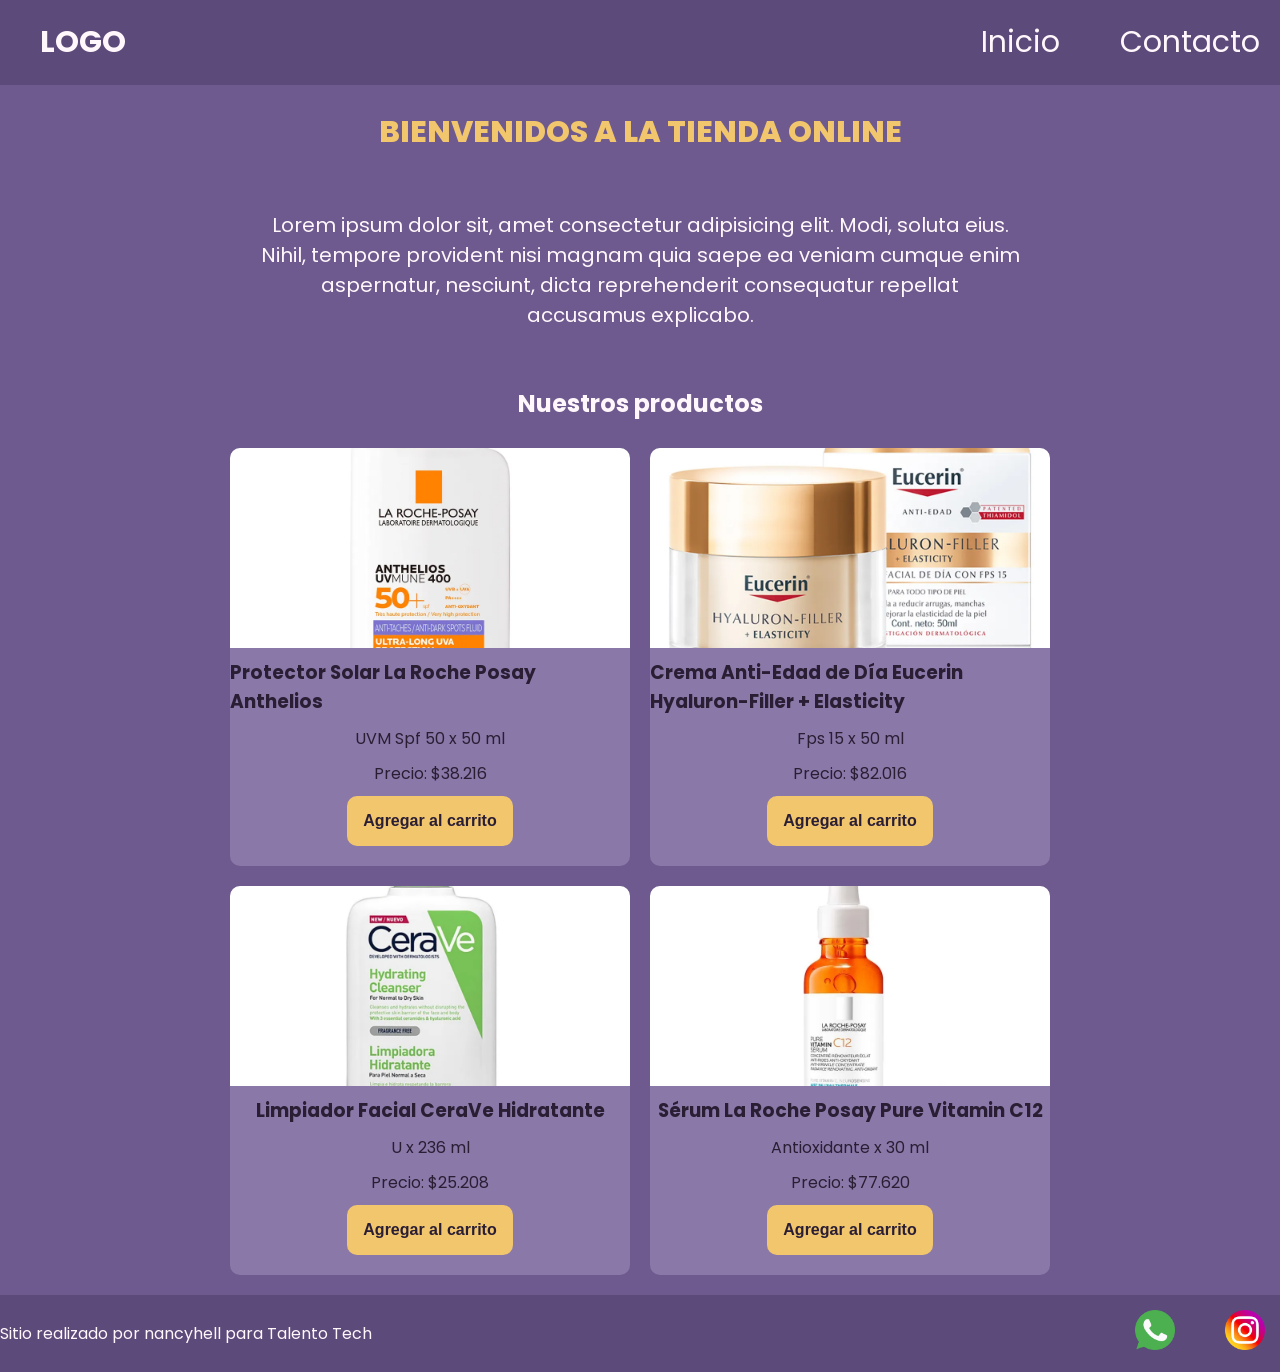
==== index.html @ 508fcf1c "Primer commit" ====
<!doctype html>
<html lang="en">
  <head>
    <meta charset="UTF-8" />
    <meta name="viewport" content="width=device-width, initial-scale=1.0" />
    <link
      href="https://fonts.googleapis.com/css2?family=Poppins:ital,wght@0,100;0,400;0,600;0,700;0,800;1,100;1,400;1,600;1,700&display=swap"
      rel="stylesheet"
    />
    <link rel="stylesheet" href="./css/styles.css" />
    <title>Farmacia</title>
  </head>
  <body>
    <header>
      <div class="div-logo"><a class="logo" href="./index.html">LOGO</a></div>

      <nav class="header-nav">
        <ul>
          <li>
            <a href="./index.html">Inicio</a>
          </li>
          <li>
            <a href="./pages/contacto.html">Contacto</a>
          </li>
        </ul>
      </nav>
    </header>
    <main>
      <h1 class="titulo-home text-secondary">BIENVENIDOS A LA TIENDA ONLINE</h1>
      <p class="parrafo">
        Lorem ipsum dolor sit, amet consectetur adipisicing elit. Modi, soluta
        eius. Nihil, tempore provident nisi magnam quia saepe ea veniam cumque
        enim aspernatur, nesciunt, dicta reprehenderit consequatur repellat
        accusamus explicabo.
      </p>

      <section>
        <h2 class="titulo-productos">Nuestros productos</h2>
        <div class="contenedor-tarjetas">
          <article class="card text-dark">
            <img src="./img/protector-anthelios.jpg" alt="imagen de protector solar" />
            <h3>Protector Solar La Roche Posay Anthelios</h3>
            <p>UVM Spf 50 x 50 ml</p>
            <p>Precio: $38.216</p>
            <button class="btn bg-secondary text-dark">
              Agregar al carrito
            </button>
          </article>

          <article class="card text-dark">
            <img src="./img/hialu.jpg" alt="imagen de crema antiedad" />
            <h3>Crema Anti-Edad de Día Eucerin Hyaluron-Filler + Elasticity</h3>
            <p>Fps 15 x 50 ml</p>
            <p>Precio: $82.016</p>
            <button class="btn bg-secondary text-dark">
              Agregar al carrito
            </button>
          </article>

          <article class="card text-dark">
            <img src="./img/cerave.jpg" alt="imagen de limpiador facial" />
            <h3>Limpiador Facial CeraVe Hidratante</h3>
            <p>U x 236 ml</p>
            <p>Precio: $25.208</p>
            <button class="btn bg-secondary text-dark">
              Agregar al carrito
            </button>
          </article>

          <article class="card text-dark">
            <img src="./img/serum.jpg" alt="imagen de serum" />
            <h3>Sérum La Roche Posay Pure Vitamin C12</h3>
            <p>Antioxidante x 30 ml</p>
            <p>Precio: $77.620</p>
            <button class="btn bg-secondary text-dark">
              Agregar al carrito
            </button>
          </article>
        </div>
      </section>
    </main>
    <footer>
      <p>Sitio realizado por nancyhell para Talento Tech</p>
      <nav>
        <ul class="footer-list">
          <li><img src="./img/whatsapp.png" alt="logo de whatsapp" /></li>
          <li><img src="./img/social.png" alt="logo de whatsapp" /></li>
        </ul>
      </nav>
    </footer>
  </body>
</html>
---- css/styles.css ----
* {
  margin: 0;
  padding: 0;
  box-sizing: border-box;
}

html {
  font-size: 62.5%;
}

body {
  font-family: "Poppins", sans-serif;
  font-size: 1.6rem;
  background: #6e5a8e;
  color: #fff7fb;

  /* Lo nuevo */
  display: flex;
  flex-direction: column;
  height: 100vh;
}

main {
  width: 80%;
  margin: auto;
  padding-bottom: 2rem;

  /* Propiedad "flex" agrupa las 3 cosas: grow, shrink y basis */
  /* equivale a: flex: 1 1 0
  Puede crecer, puede achicarse, arranca sin tamaño base (0) */
  flex: 1;

  display: flex;
  flex-direction: column;
  align-items: center;
}

h1 {
  font-size: 3rem;
  font-weight: 800;
  line-height: 1.15;
  margin: 3rem 0;
}

h2 {
  color: #fff7fb;
  font-size: 2.4rem;
  font-weight: 700;
  line-height: 1.2;
  text-align: center;
  margin: 3rem 0;
}

.btn {
  border: none;
  font-size: 1.6rem;
  font-weight: bold;
  padding: 1.6rem;
  border-radius: 1rem;
}

header,
footer {
  background: #5c4a7a;
  color: #fff7fb;
  width: 100%;

  display: flex;
  justify-content: space-between;
  align-items: center;
}

.div-logo {
  margin-left: 2rem;
  font-weight: bold;
}

.logo,
.header-nav ul li a {
  text-decoration: none;
  font-size: 3rem;
  color: inherit;
  display: inline-block;
  padding: 2rem;
}

.header-nav ul,
footer .footer-list {
  list-style: none;

  /* Hago que los li se acomoden en fila con una distancia entre ellos de 2rem */
  display: flex;
  gap: 2rem;
}

.footer-list li {
  padding: 1rem;
}

.footer-list img {
  width: 5rem;
  padding: 0.5rem;
}

/* -------------------------------------------------------------------------- */
/*                                   COLORES                                  */
/* -------------------------------------------------------------------------- */
.bg-primary {
  background-color: #6e5a8e;
}

.bg-secondary {
  background-color: #f2c66d;
}

.text-light {
  color: #ffffff;
}

.text-dark {
  color: #2a1e35;
}

.text-secondary {
  color: #f2c66d;
}

/* -------------------------------------------------------------------------- */
/*                                    HOME                                    */
/* -------------------------------------------------------------------------- */

.parrafo {
  width: 80%;
  text-align: center;
  font-size: 2rem;
  padding: 3rem;
}

.contenedor-tarjetas {
  margin-top: 2rem;
  display: flex;
  justify-content: center;
  flex-wrap: wrap;
  gap: 2rem;
}

.card {
  background-color: #8a79a8;
  color: #2a1e35;
  width: 40rem;

  border-radius: 1rem;
  overflow: hidden;

  /* Nuevo: */
  display: flex;
  flex-direction: column;
  align-items: center;
  gap: 1rem;

  padding-bottom: 2rem;
}

.card img {
  width: 100%;
  height: 20rem;
  object-fit: cover;
}

/* -------------------------------------------------------------------------- */
/*                                  CONTACTO                                  */
/* -------------------------------------------------------------------------- */
.titulo-contacto {
  margin: 2rem 0;
}

.form-contacto {
  background-color: #8a79a8;
  color: #2a1e35;
  width: 100%;
  max-width: 50rem;
  font-size: 2rem;
  padding: 3rem;
  border-radius: 1rem;

  box-shadow: 0 10px 30px rgba(0, 0, 0, 0.15); /* sutil */
}

/* -------------------------------------------------------------------------- */
/*                                MEDIA QUERIES                               */
/* -------------------------------------------------------------------------- */
@media (max-width: 600px) {
  header,
  footer {
    flex-direction: column;
  }
}
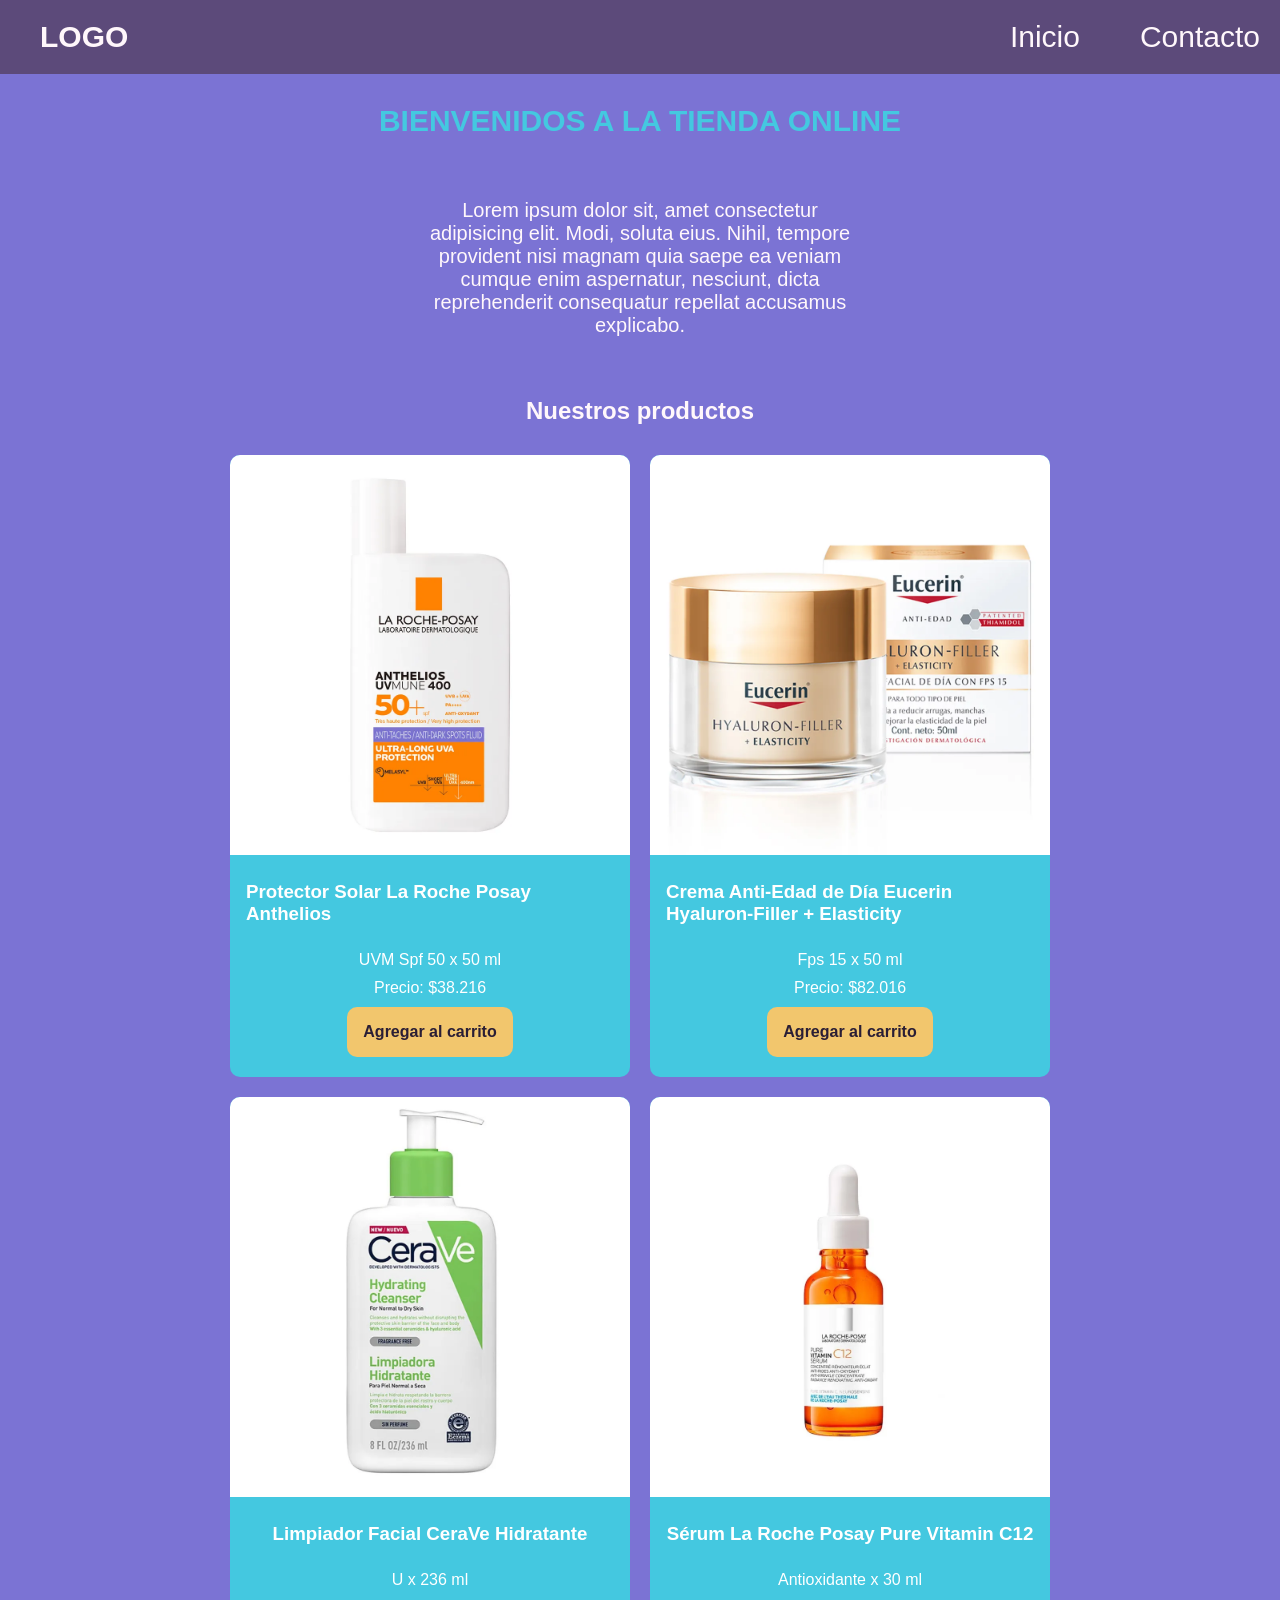
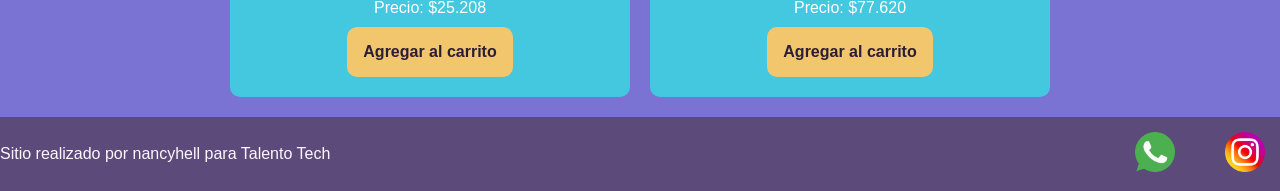
==== commit 10c77e5d: "algunos cambios en css y adecuacion de contacto.html" ====
--- a/index.html
+++ b/index.html
@@ -8,7 +8,7 @@
       rel="stylesheet"
     />
     <link rel="stylesheet" href="./css/styles.css" />
-    <title>Farmacia</title>
+    <title>Farmacia & Perfumeria</title>
   </head>
   <body>
     <header>
--- a/css/styles.css
+++ b/css/styles.css
@@ -9,9 +9,9 @@
 }
 
 body {
-  font-family: "Poppins", sans-serif;
+  font-family: "Montserrat", sans-serif;
   font-size: 1.6rem;
-  background: #6e5a8e;
+  background: #7b73d4;
   color: #fff7fb;
 
   /* Lo nuevo */
@@ -122,7 +122,7 @@
 }
 
 .text-secondary {
-  color: #f2c66d;
+  color: #44c8e0;
 }
 
 /* -------------------------------------------------------------------------- */
@@ -130,7 +130,7 @@
 /* -------------------------------------------------------------------------- */
 
 .parrafo {
-  width: 80%;
+  width: 50%;
   text-align: center;
   font-size: 2rem;
   padding: 3rem;
@@ -145,8 +145,8 @@
 }
 
 .card {
-  background-color: #8a79a8;
-  color: #2a1e35;
+  background-color: #44c8e0;
+  color: #ffffff;
   width: 40rem;
 
   border-radius: 1rem;
@@ -161,9 +161,13 @@
   padding-bottom: 2rem;
 }
 
+.card h3 {
+  padding: 1.6rem;
+}
+
 .card img {
   width: 100%;
-  height: 20rem;
+  height: 40rem;
   object-fit: cover;
 }
 
@@ -175,7 +179,7 @@
 }
 
 .form-contacto {
-  background-color: #8a79a8;
+  background-color: #44c8e0;
   color: #2a1e35;
   width: 100%;
   max-width: 50rem;
@@ -184,6 +188,23 @@
   border-radius: 1rem;
 
   box-shadow: 0 10px 30px rgba(0, 0, 0, 0.15); /* sutil */
+}
+
+.form-contacto input {
+    margin-top: 1rem;
+    margin-bottom: 2rem;
+    width: 100%;
+    font-size: 2rem;
+    padding: 1rem;
+}
+
+.form-contacto textarea
+{
+  margin-top: 1rem;
+  margin-bottom: 2rem;
+  width: 100%;
+  font-size: 2rem;
+  padding: 1rem;
 }
 
 /* -------------------------------------------------------------------------- */
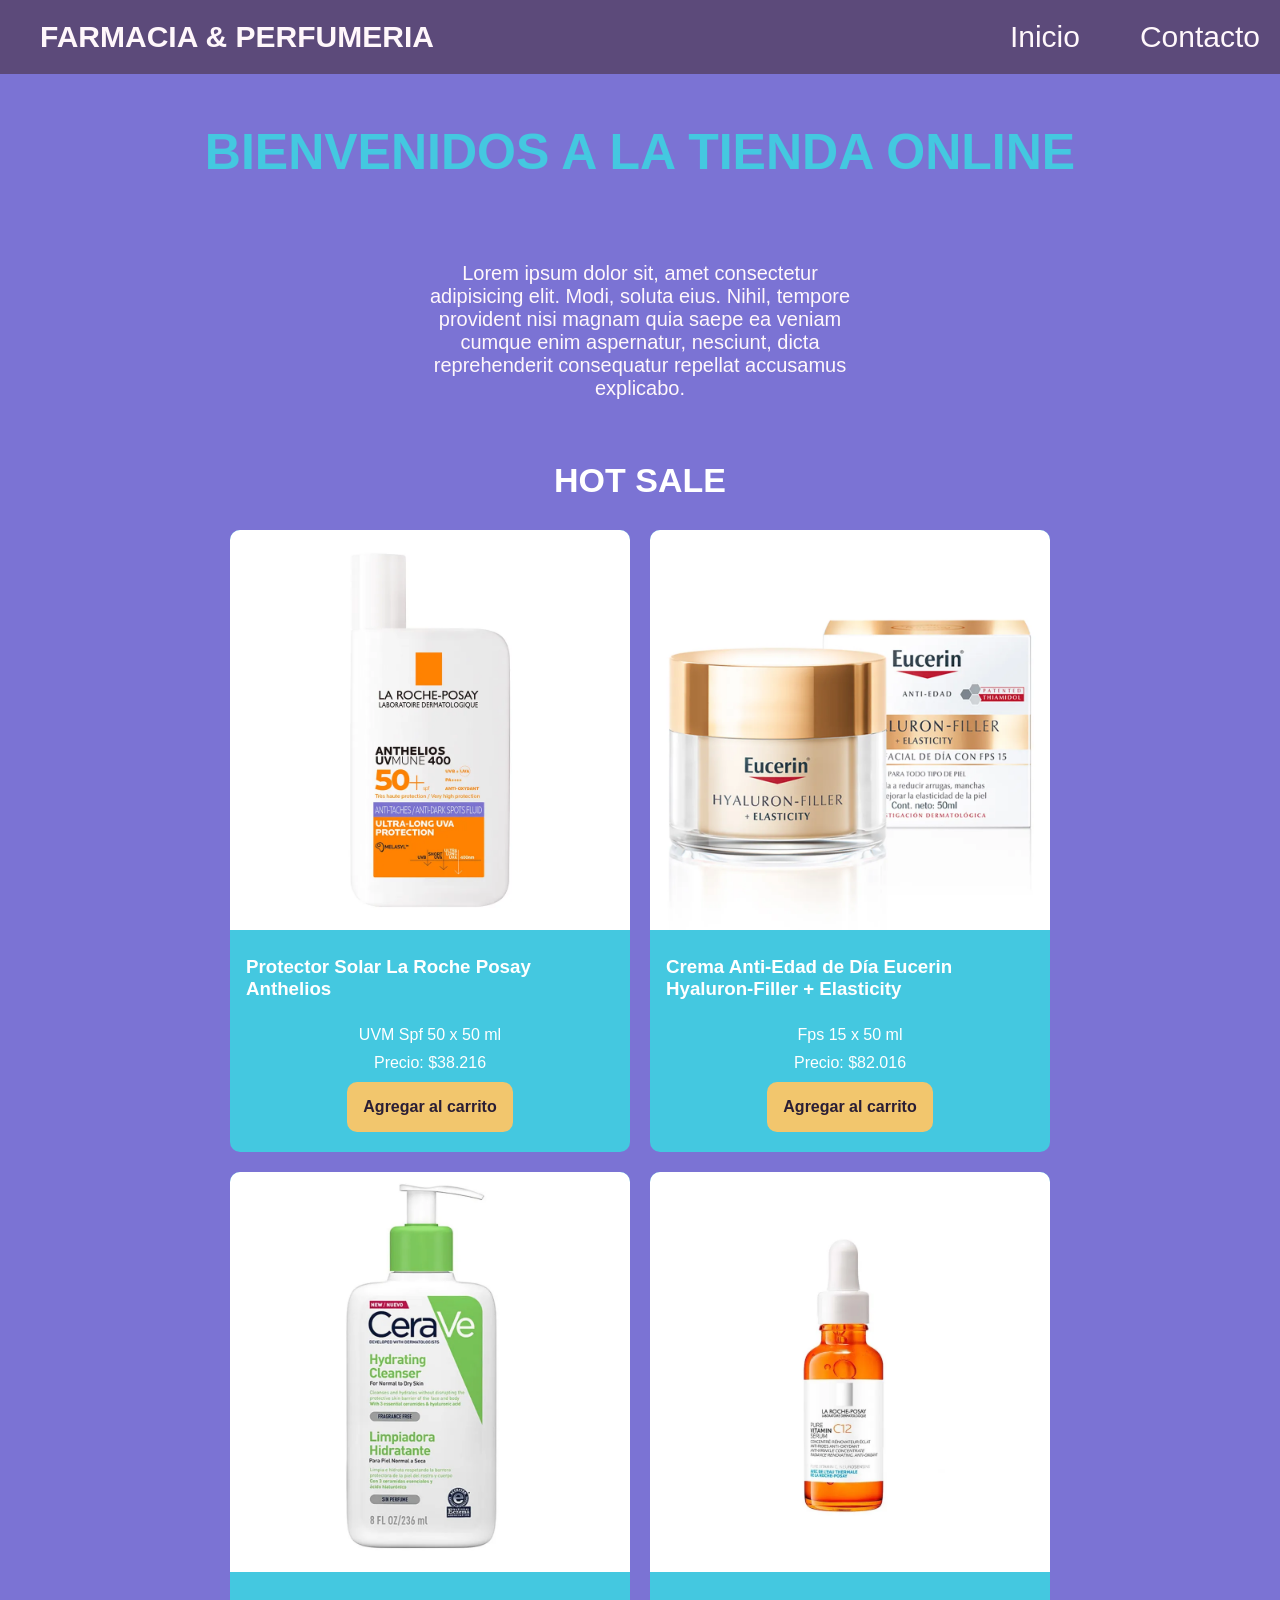
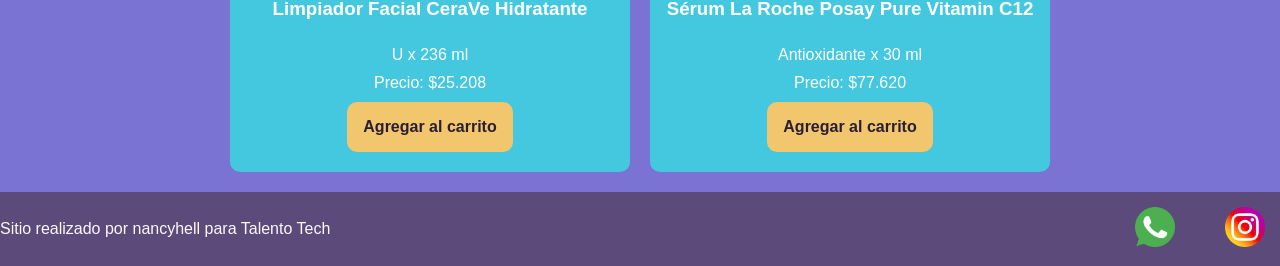
==== commit 1ac0bd2b: "Cambios" ====
--- a/index.html
+++ b/index.html
@@ -12,7 +12,7 @@
   </head>
   <body>
     <header>
-      <div class="div-logo"><a class="logo" href="./index.html">LOGO</a></div>
+      <div class="div-logo"><a class="logo" href="./index.html">FARMACIA & PERFUMERIA</a></div>
 
       <nav class="header-nav">
         <ul>
@@ -35,7 +35,7 @@
       </p>
 
       <section>
-        <h2 class="titulo-productos">Nuestros productos</h2>
+        <h2 class="titulo-productos">HOT SALE</h2>
         <div class="contenedor-tarjetas">
           <article class="card text-dark">
             <img src="./img/protector-anthelios.jpg" alt="imagen de protector solar" />
--- a/css/styles.css
+++ b/css/styles.css
@@ -36,15 +36,15 @@
 }
 
 h1 {
-  font-size: 3rem;
+  font-size: 5rem;
   font-weight: 800;
   line-height: 1.15;
-  margin: 3rem 0;
+  margin: 5rem 0;
 }
 
 h2 {
-  color: #fff7fb;
-  font-size: 2.4rem;
+  color: #ffffff;
+  font-size: 3.4rem;
   font-weight: 700;
   line-height: 1.2;
   text-align: center;
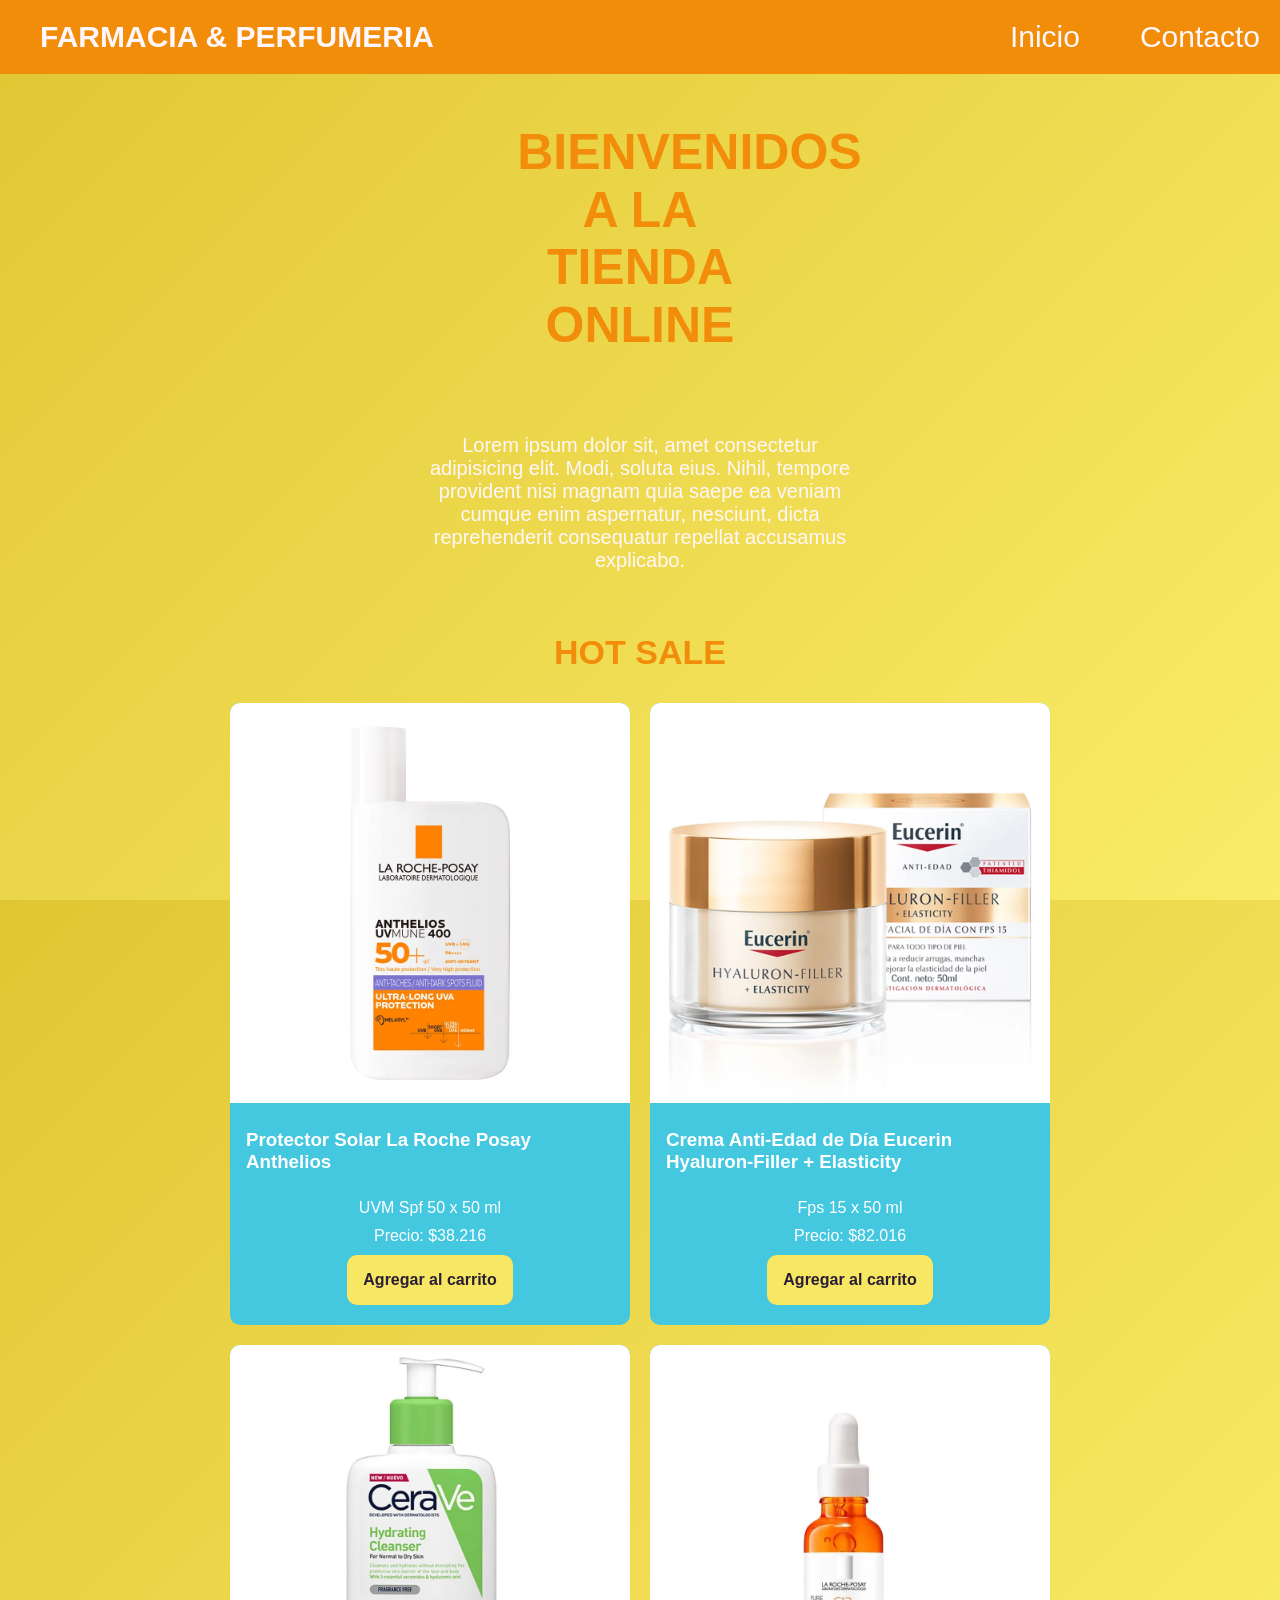
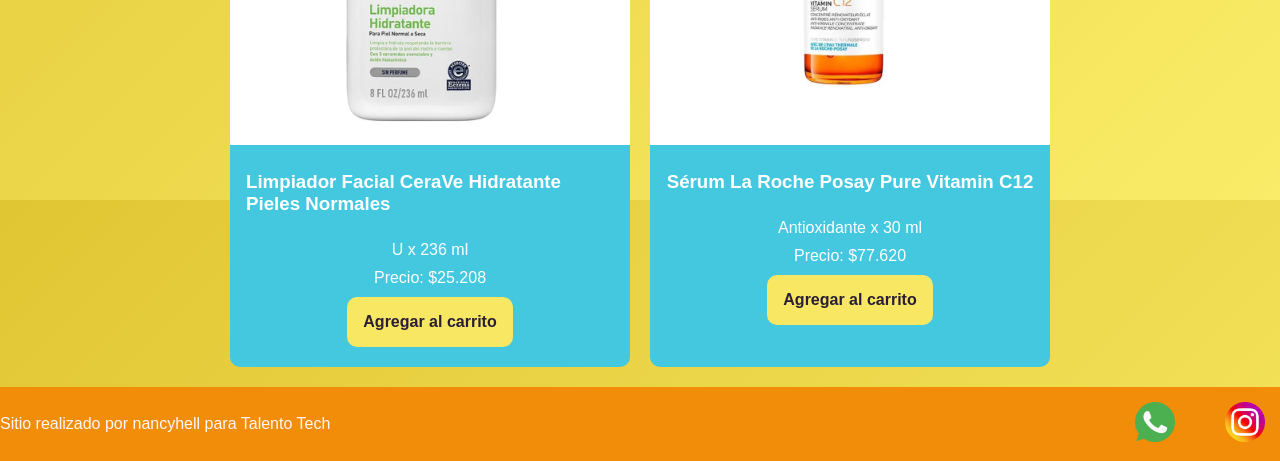
==== commit bf030123: "Cambios en html y colores css" ====
--- a/index.html
+++ b/index.html
@@ -59,7 +59,7 @@
 
           <article class="card text-dark">
             <img src="./img/cerave.jpg" alt="imagen de limpiador facial" />
-            <h3>Limpiador Facial CeraVe Hidratante</h3>
+            <h3>Limpiador Facial CeraVe Hidratante Pieles Normales</h3>
             <p>U x 236 ml</p>
             <p>Precio: $25.208</p>
             <button class="btn bg-secondary text-dark">
--- a/css/styles.css
+++ b/css/styles.css
@@ -11,7 +11,7 @@
 body {
   font-family: "Montserrat", sans-serif;
   font-size: 1.6rem;
-  background: #7b73d4;
+  background: linear-gradient(135deg, #e1c633, #faec68);
   color: #fff7fb;
 
   /* Lo nuevo */
@@ -40,10 +40,12 @@
   font-weight: 800;
   line-height: 1.15;
   margin: 5rem 0;
+  width: 24%;
+  text-align: center;
 }
 
 h2 {
-  color: #ffffff;
+  color: #F28D0C;
   font-size: 3.4rem;
   font-weight: 700;
   line-height: 1.2;
@@ -61,7 +63,7 @@
 
 header,
 footer {
-  background: #5c4a7a;
+  background: #f28d0a;
   color: #fff7fb;
   width: 100%;
 
@@ -106,11 +108,11 @@
 /*                                   COLORES                                  */
 /* -------------------------------------------------------------------------- */
 .bg-primary {
-  background-color: #6e5a8e;
+  background: linear-gradient(135deg, #e1c633, #faec68);
 }
 
 .bg-secondary {
-  background-color: #f2c66d;
+  background-color: #F7E763;
 }
 
 .text-light {
@@ -122,7 +124,7 @@
 }
 
 .text-secondary {
-  color: #44c8e0;
+  color: #F28D0C;
 }
 
 /* -------------------------------------------------------------------------- */
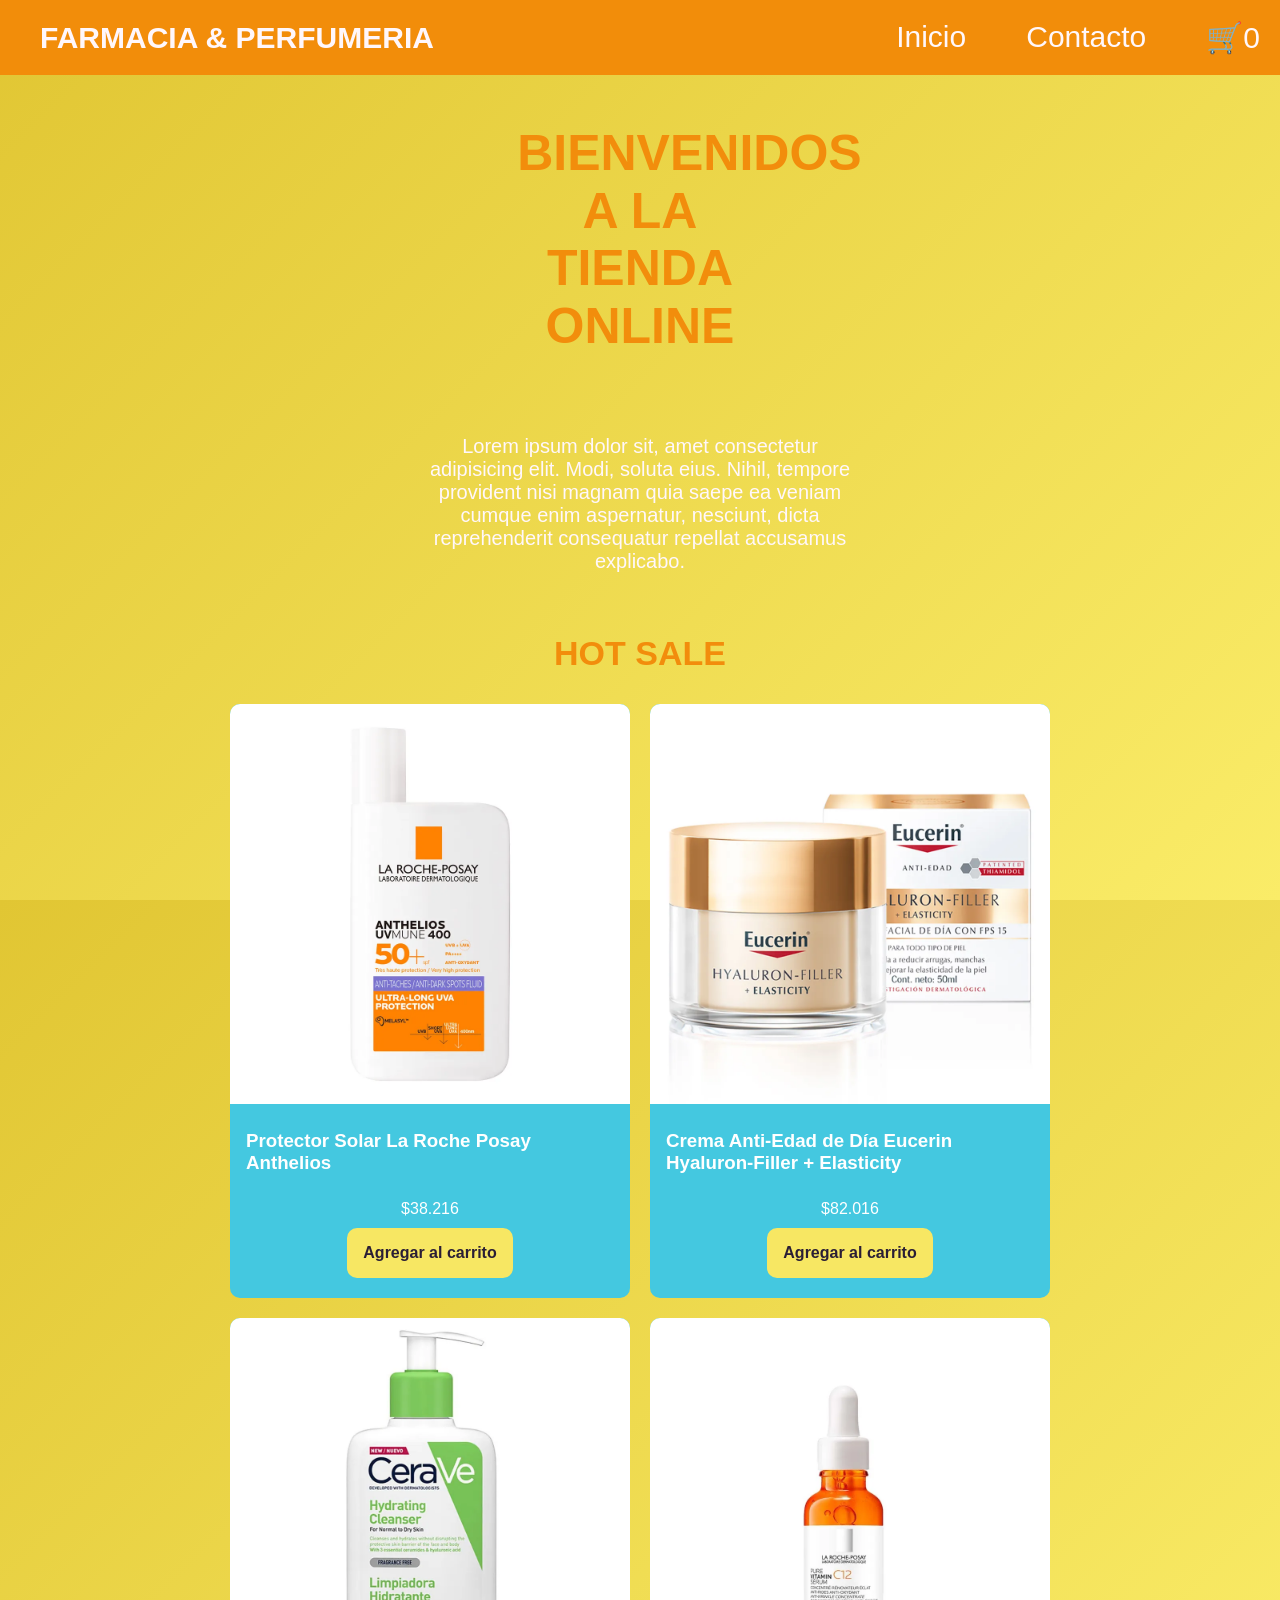
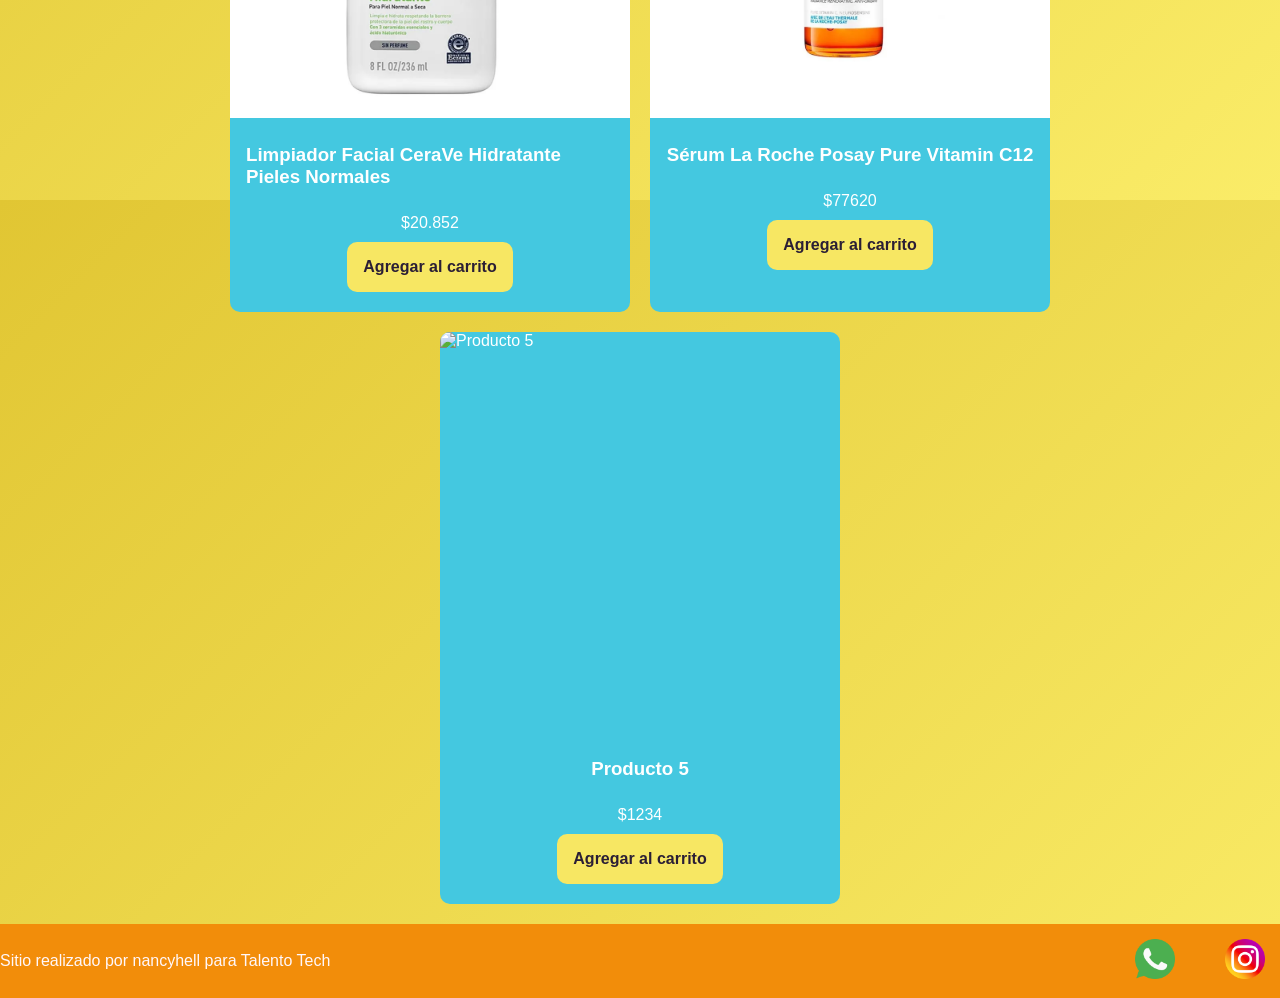
==== commit dfbe4a29: "Agregué js carrito e index" ====
--- a/index.html
+++ b/index.html
@@ -22,6 +22,12 @@
           <li>
             <a href="./pages/contacto.html">Contacto</a>
           </li>
+          <!--👉 Agregar un link al carrito, con un ID para el contador -->
+          <li>
+            <a href="./pages/carrito.html" class="carrito-icono"
+              >🛒<span id="contador-carrito">0</span></a
+            >
+          </li>
         </ul>
       </nav>
     </header>
@@ -36,46 +42,9 @@
 
       <section>
         <h2 class="titulo-productos">HOT SALE</h2>
-        <div class="contenedor-tarjetas">
-          <article class="card text-dark">
-            <img src="./img/protector-anthelios.jpg" alt="imagen de protector solar" />
-            <h3>Protector Solar La Roche Posay Anthelios</h3>
-            <p>UVM Spf 50 x 50 ml</p>
-            <p>Precio: $38.216</p>
-            <button class="btn bg-secondary text-dark">
-              Agregar al carrito
-            </button>
-          </article>
-
-          <article class="card text-dark">
-            <img src="./img/hialu.jpg" alt="imagen de crema antiedad" />
-            <h3>Crema Anti-Edad de Día Eucerin Hyaluron-Filler + Elasticity</h3>
-            <p>Fps 15 x 50 ml</p>
-            <p>Precio: $82.016</p>
-            <button class="btn bg-secondary text-dark">
-              Agregar al carrito
-            </button>
-          </article>
-
-          <article class="card text-dark">
-            <img src="./img/cerave.jpg" alt="imagen de limpiador facial" />
-            <h3>Limpiador Facial CeraVe Hidratante Pieles Normales</h3>
-            <p>U x 236 ml</p>
-            <p>Precio: $25.208</p>
-            <button class="btn bg-secondary text-dark">
-              Agregar al carrito
-            </button>
-          </article>
-
-          <article class="card text-dark">
-            <img src="./img/serum.jpg" alt="imagen de serum" />
-            <h3>Sérum La Roche Posay Pure Vitamin C12</h3>
-            <p>Antioxidante x 30 ml</p>
-            <p>Precio: $77.620</p>
-            <button class="btn bg-secondary text-dark">
-              Agregar al carrito
-            </button>
-          </article>
+        <!--👉 Agregar un ID al div, ahora lo necesitamos -->
+        <div id="contenedor-tarjetas" class="contenedor-tarjetas">
+          <!-- Tarjetas -->
         </div>
       </section>
     </main>
@@ -88,5 +57,7 @@
         </ul>
       </nav>
     </footer>
+    <!--👉 Agregar type module y enlace al index.js -->
+    <script src="./js/index.js" type="module"></script>    
   </body>
 </html>
--- a/css/styles.css
+++ b/css/styles.css
@@ -210,6 +210,18 @@
 }
 
 /* -------------------------------------------------------------------------- */
+/*                              👉Nuevo: Carrito                              */
+/* -------------------------------------------------------------------------- */
+.mensaje-carrito-vacio {
+  font-size: 2.5rem;
+  text-align: center;
+  margin-top: 2rem;
+}
+.acciones-carrito {
+  margin-top: 2rem;
+}
+
+/* -------------------------------------------------------------------------- */
 /*                                MEDIA QUERIES                               */
 /* -------------------------------------------------------------------------- */
 @media (max-width: 600px) {
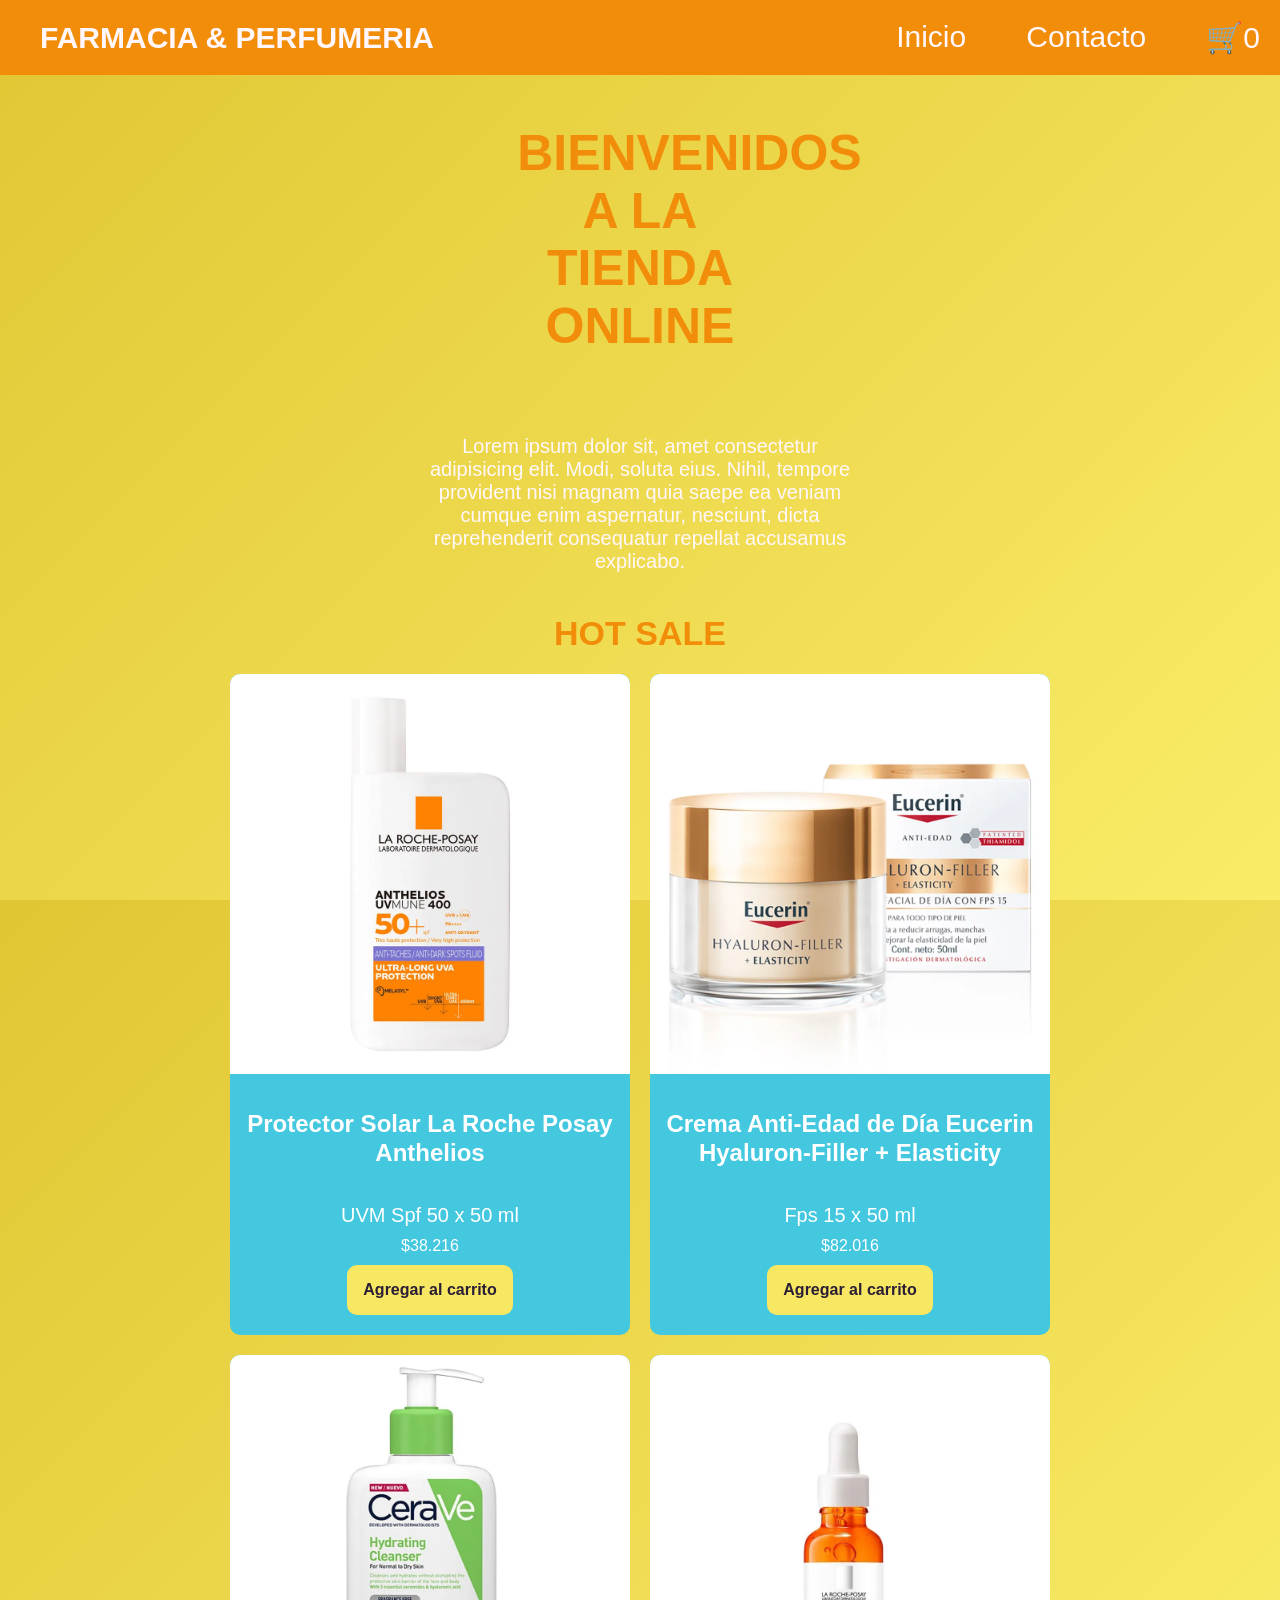
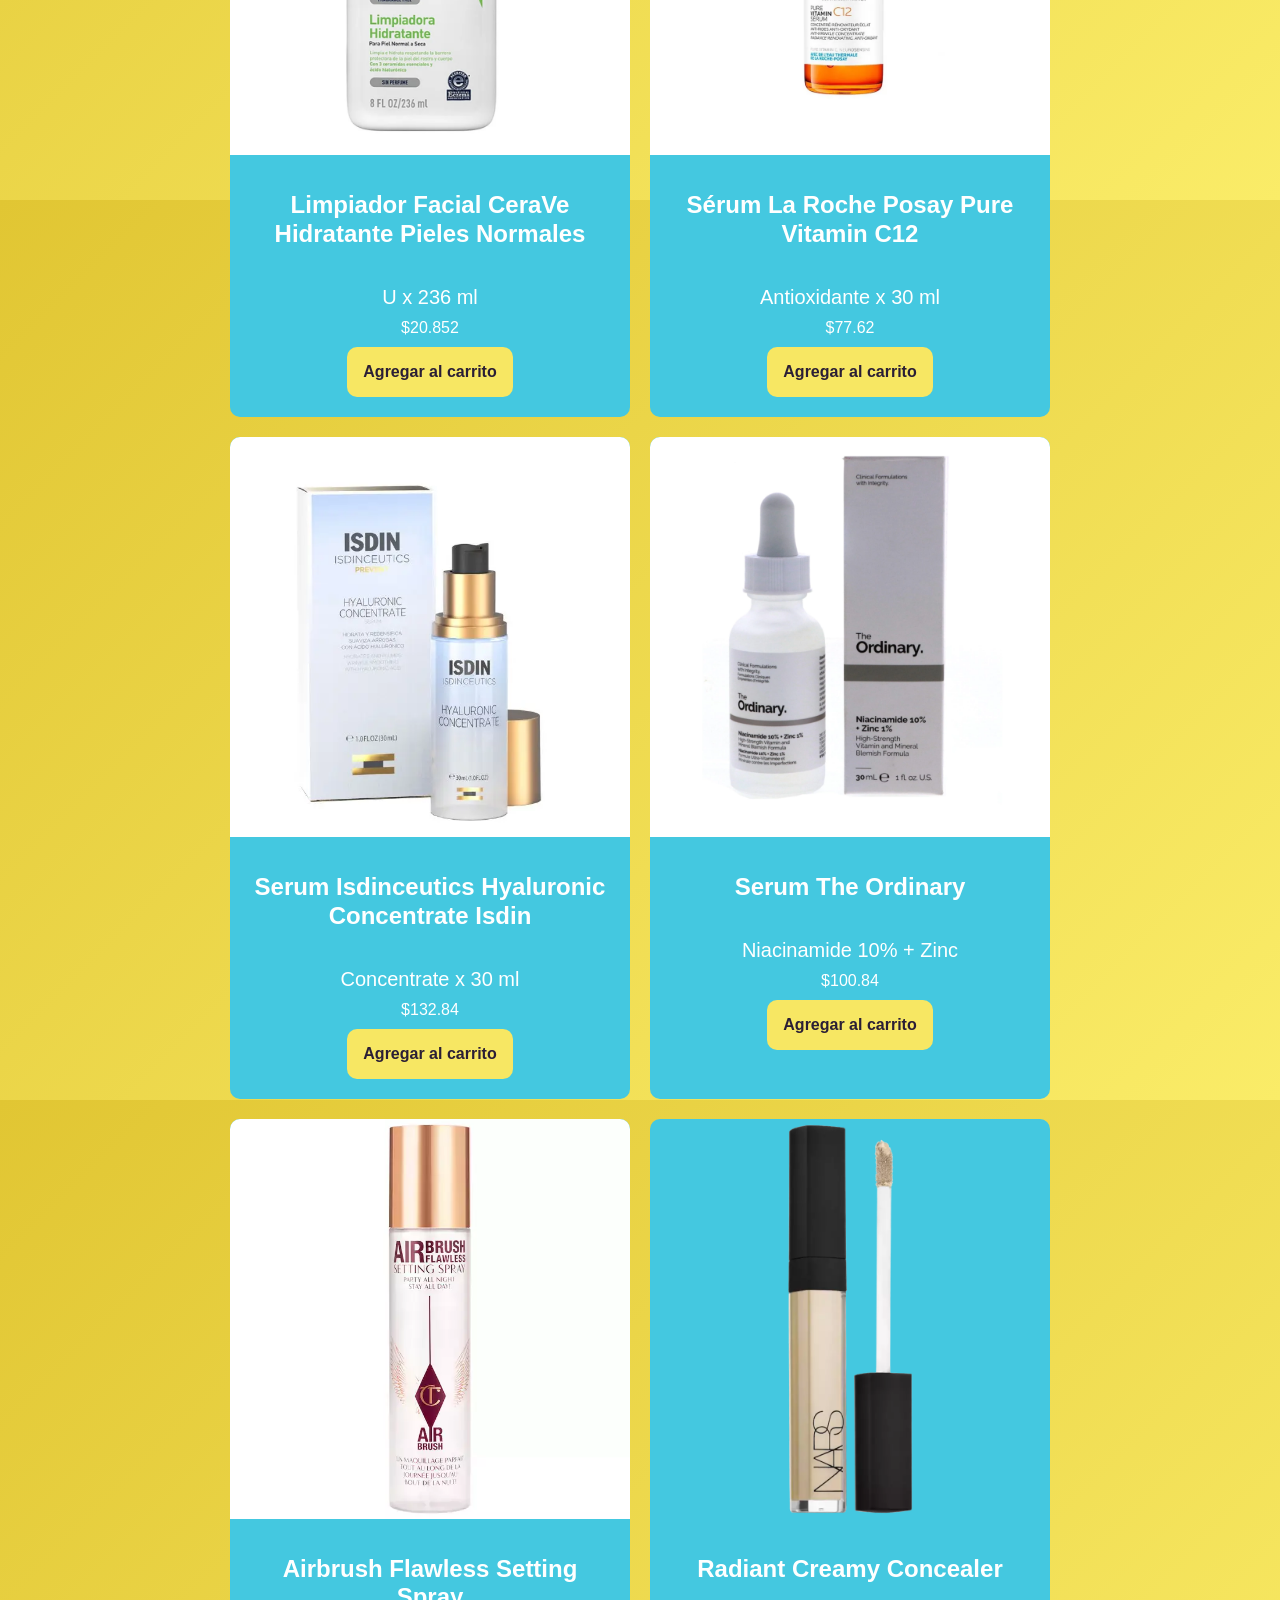
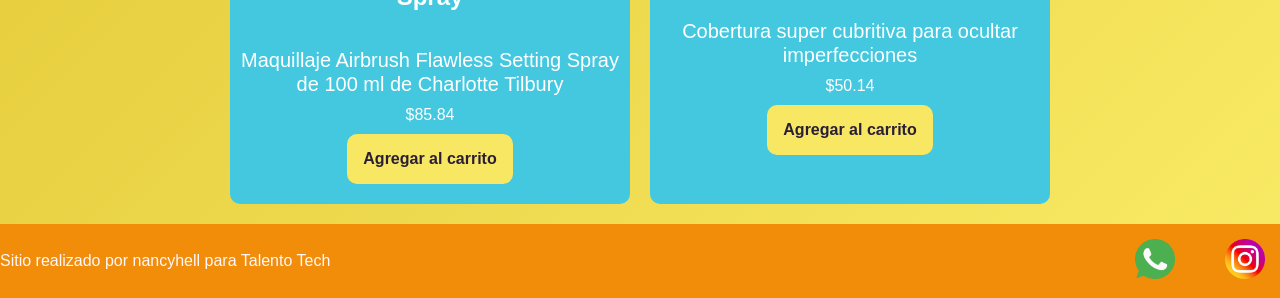
==== commit 9db33453: "Modifique" ====
--- a/index.html
+++ b/index.html
@@ -41,7 +41,7 @@
       </p>
 
       <section>
-        <h2 class="titulo-productos">HOT SALE</h2>
+        <h4>HOT SALE</h4>
         <!--👉 Agregar un ID al div, ahora lo necesitamos -->
         <div id="contenedor-tarjetas" class="contenedor-tarjetas">
           <!-- Tarjetas -->
--- a/css/styles.css
+++ b/css/styles.css
@@ -45,12 +45,29 @@
 }
 
 h2 {
-  color: #F28D0C;
+  color: #ffffff;
+  font-size: 2rem;
+  font-weight: 400;
+  line-height: 1.2;
+  text-align: center;
+}
+
+h3 {
+  color: #ffffff;
+  font-size: 2.4rem;
+  font-weight: 700;
+  line-height: 1.2;
+  text-align: center;
+  margin: 1rem 0;
+}
+
+h4 {
+  color: #f28d0a;
   font-size: 3.4rem;
   font-weight: 700;
   line-height: 1.2;
   text-align: center;
-  margin: 3rem 0;
+  margin: 1rem 0;
 }
 
 .btn {
@@ -59,6 +76,11 @@
   font-weight: bold;
   padding: 1.6rem;
   border-radius: 1rem;
+}
+
+.btn a:hover{
+  border: 1px solid #ffffff;
+  color: #f28d0a;
 }
 
 header,
@@ -213,7 +235,7 @@
 /*                              👉Nuevo: Carrito                              */
 /* -------------------------------------------------------------------------- */
 .mensaje-carrito-vacio {
-  font-size: 2.5rem;
+  font-size: 3.5rem;
   text-align: center;
   margin-top: 2rem;
 }
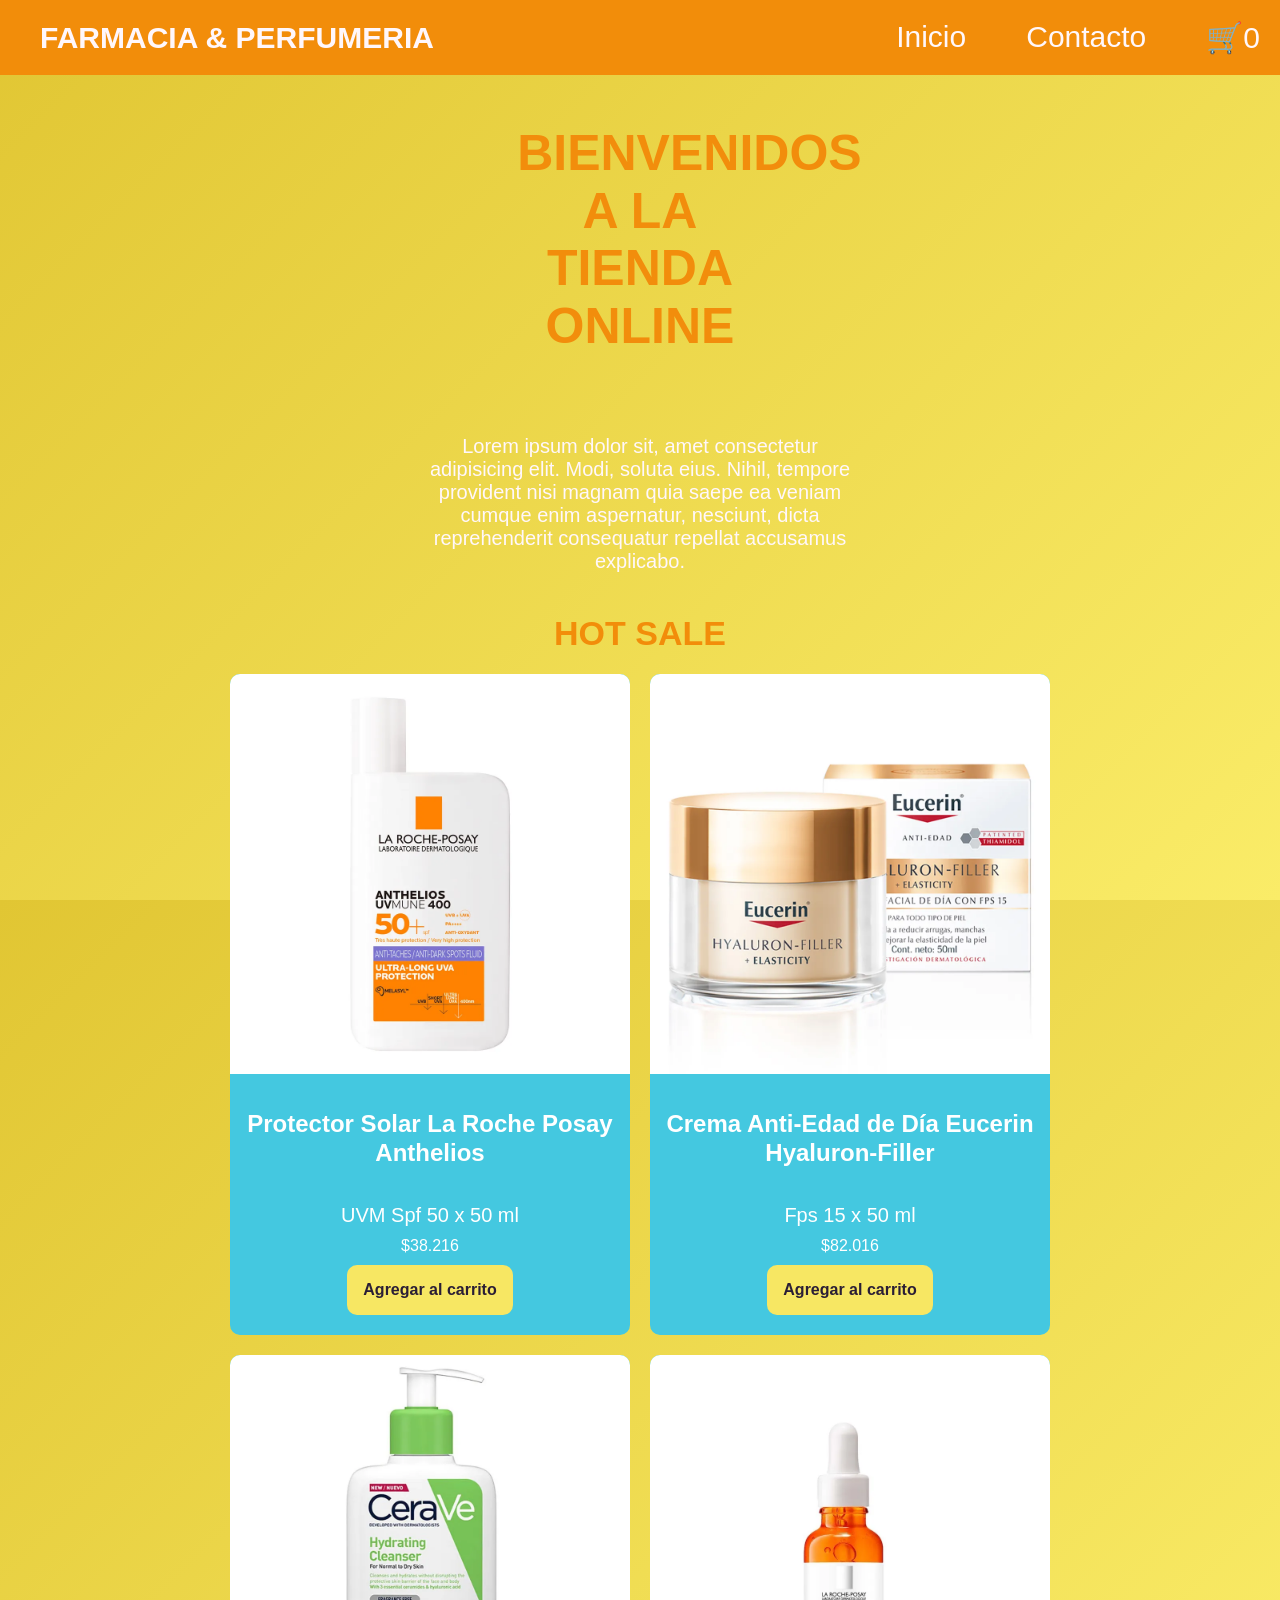
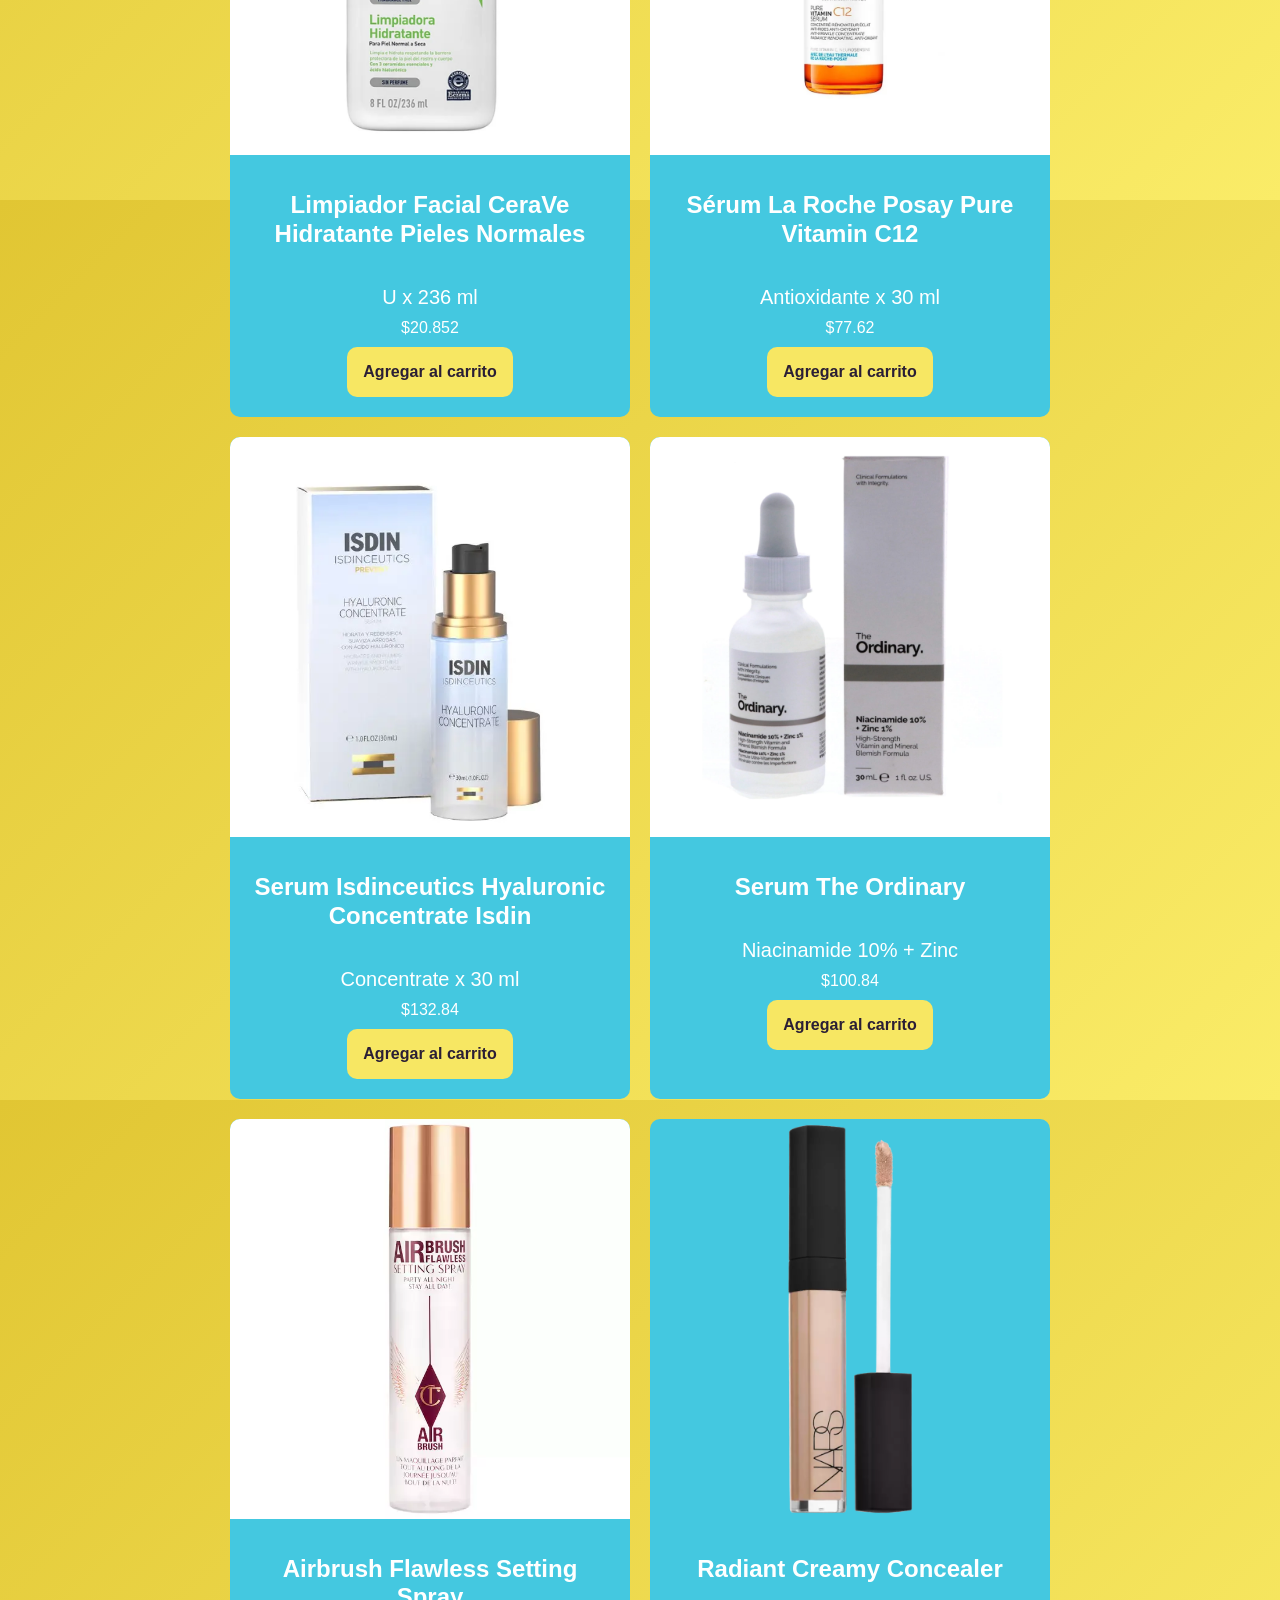
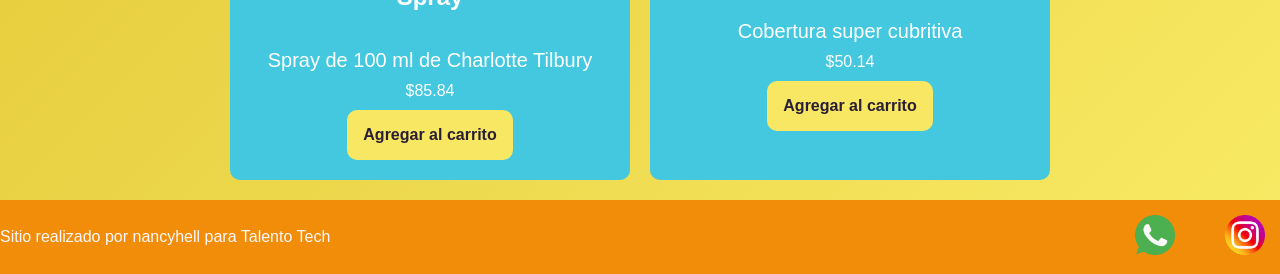
==== commit a81d414a: "Modifique json" ====
--- a/index.html
+++ b/index.html
@@ -7,6 +7,7 @@
       href="https://fonts.googleapis.com/css2?family=Poppins:ital,wght@0,100;0,400;0,600;0,700;0,800;1,100;1,400;1,600;1,700&display=swap"
       rel="stylesheet"
     />
+    <link rel="icon" href="ruta/a/tu-icono.png" type="./img/icono.png">
     <link rel="stylesheet" href="./css/styles.css" />
     <title>Farmacia & Perfumeria</title>
   </head>
